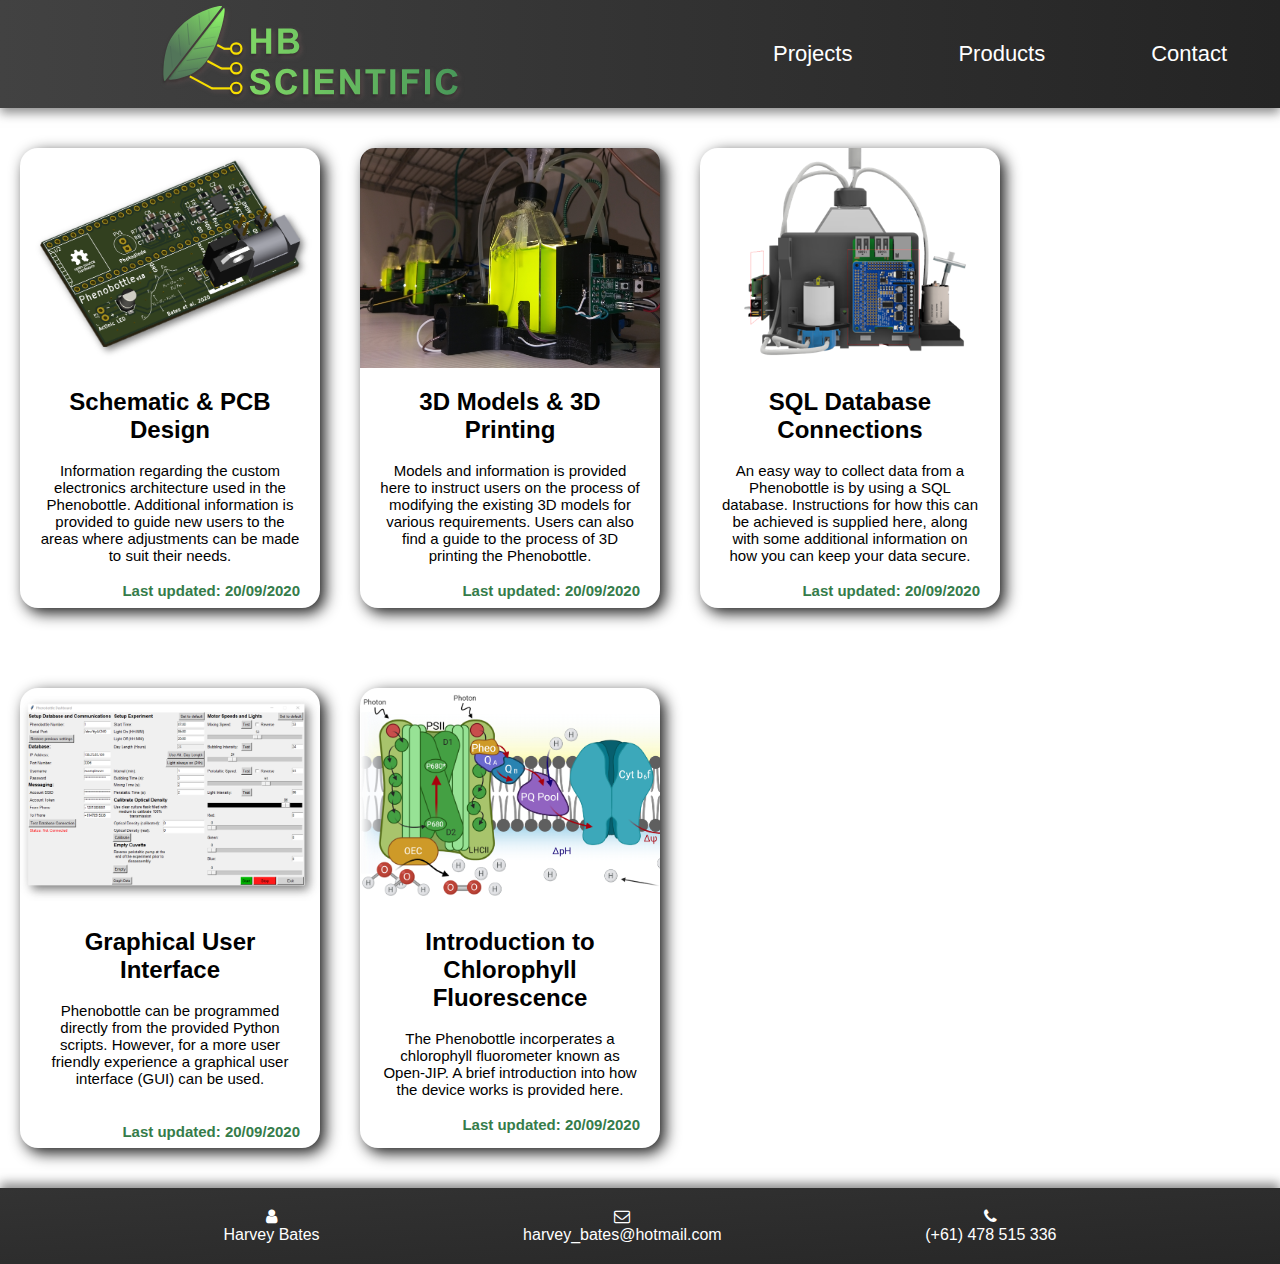
==== src/phenobottle.html @ da9b17ee "inital commit" ====
<!DOCTYPE html>
<html lang="en">
<head>
    <meta charset="UTF-8">
    <meta name="viewport" content="width=device-width, initial-scale=1.0">
    <link rel="stylesheet" href="https://cdnjs.cloudflare.com/ajax/libs/font-awesome/4.7.0/css/font-awesome.min.css">
    <link rel="stylesheet" href="./style.css"/>
    <title>HB Scientific | Phenobottle</title>
</head>

<body>
    <header>
        <div class="logo-container">
            <a  href="index.html">
                <img src="/imgs/CompanyLogo.svg" alt="logo" class="svg" width=300 >
            </a>
        </div>
        <nav>
            <ul class="nav-links">
                <li><a class="nav-link" href="projects.html">Projects</a></li>
                <li><a class="nav-link" href="#">Products</a></li>
                <li><a class="nav-link" href="#">Contact</a></li>
            </ul>
        </nav>
    </header>
    <div class="cards">
        <div class="card">
            <div class="schematic-image"></div>
                <div class="card-text">
                    <h2>Schematic & PCB Design</h2>
                    <br>
                    <p>Information regarding the custom electronics architecture 
                        used in the Phenobottle. Additional information is provided 
                        to guide new users to the areas where adjustments can be made 
                        to suit their needs.</p>
                        <br>
                    <p class="date">Last updated: 20/09/2020</p>
                </div>
        </div>
        <div class="card">
            <div class="model-image"></div>
                <div class="card-text">
                    <h2>3D Models & 3D Printing</h2>
                    <br>
                    <p>Models and information is provided here to instruct users on 
                        the process of modifying the existing 3D models for various 
                        requirements. Users can also find a guide to the process of 
                        3D printing the Phenobottle.</p>
                        <br>
                    <p class="date">Last updated: 20/09/2020</p>
                </div>
        </div>
        <div class="card">
            <div class="database-image"></div>
                <div class="card-text">
                    <h2>SQL Database Connections</h2>
                    <br>
                    <p>An easy way to collect data from a Phenobottle is by using a 
                        SQL database. Instructions for how this can be 
                        achieved is supplied here, along with some additional 
                        information on how you can keep your data secure.</p>
                        <br>
                    <p class="date">Last updated: 20/09/2020</p>
                </div>
        </div>
        <div class="card">
            <div class="userinterface-image"></div>
                <div class="card-text">
                    <h2>Graphical User Interface</h2>
                    <br>
                    <p> Phenobottle can be programmed directly from the provided 
                        Python scripts. However, for a more user friendly experience 
                        a graphical user interface (GUI) can be used.</p>
                        <br>
                        <br>
                    <p class="date">Last updated: 20/09/2020</p>
                </div>
        </div>
        <div class="card">
            <div class="photosynthesis-image"></div>
                <div class="card-text">
                    <h2>Introduction to Chlorophyll Fluorescence</h2>
                    <br>
                    <p> The Phenobottle incorperates a chlorophyll fluorometer known 
                        as Open-JIP. A brief introduction into how the device works is 
                        provided here.</p>
                    <br>
                    <p class="date">Last updated: 20/09/2020</p>
                </div>
        </div>
    </div>
    <footer id="footer">
        <div class="footer-items">
            <div class="name">
                <i class="fa fa-user"></i>
                <p>Harvey Bates</p>
            </div>
            <div class="email">
                <i class="fa fa-envelope-o"></i><br>
                <a href="mailto:harvey_bates@hotmail.com" class="email-add">harvey_bates@hotmail.com</a>
            </div>
            <div class="phone">
                <i class="fa fa-phone"></i> 
                <p>(+61) 478 515 336</p>
            </div>
        </div>
    </footer>

</body>
</html>
---- src/style.css ----
*{
    margin: 0px;
    padding: 0px;
    box-sizing: border-box;
}

body{
    font-family: 'Poppins', sans-serif;
    display: flex;
    align-items: center;
    justify-content: center;
    flex-direction: column;
    min-height: 100vh;
}

header{
    display: flex;
    width: 100vw;
    height: 12vh;
    align-items: center;
    background-image: linear-gradient(to right, #424242, #242424);
    box-shadow: 0px 5px 10px rgba(65, 65, 65, 0.6);
}

.logo-container, .nav-links{
    display:flex;
}
.logo-container{
    flex: 1;
    padding-left: 10em;
}
.svg{
    filter: drop-shadow(2px 2px 2px rgba(104, 84, 84, 0.7));
}
nav{
    flex: 1;
}
.nav-links{
    justify-content: space-around;
    align-items: center;
    list-style: none;
}
.nav-link{
    color: white;
    font-size: 22px;
    text-decoration: none;
    transition: 500ms;
}
.nav-link:hover{
    color: rgb(210, 212, 97);
    text-decoration: underline;
}
.contact-button{
    background-color: #4B6954;
    color: white;
    border-radius: 10px;
    padding: 5px;
    font-size: 18px;
    cursor: pointer;
    border: 2px solid white;
    transition: 500ms;
}
.contact-button:hover{
    background: white;
    border: 2px solid darkslategray;
    color: darkslategray;
}
hr.solid {
    border-top: 5px solid darkslategray;
}

.headings{
    color: rgb(26, 43, 43);
}
.phenobottle-container{
    padding: 4em;
    display: flex;
    min-height: 50vh;
    align-items: center;
}
.phenobottle-img {
    align-items: center;
    transition: 500ms;
}
.phenobottle-text{
    padding: 2em;
    text-align: left;
    padding-left: 5em;
}

.openjip-container{
    padding: 4em;
    display: flex;
    min-height: 50vh;
    align-items: center;
}
.openjip-img {
    align-items: center;
    transition: 500ms;
}
.openjip-text{
    padding: 2em;
    text-align: left;
    padding-left: 5em;
}

.openjip-info, .phenobottle-info{
    display: flex;
    padding: 1em;
    align-items: center;
}
.openjip-info-btn, .phenobottle-info-btn{
    background-color: transparent;
    color: darkslategray;
    font-weight: bold;
    padding: 10px 10px;
    font-size: 16px;
    cursor: pointer;
    border: 2px solid darkslategray;
    transition: 500ms;
}
.openjip-git-logo, .phenobottle-git-logo{
    padding: 1em;
    width: 80%;
    display: flex;
    min-height: 5vh;
}

.openjip-img:hover, .phenobottle-img:hover{
    transform: scale(1.2);
}

.openjip-info-btn:hover, .phenobottle-info-btn:hover{
    background: darkslategray;
    border: 2px solid darkslategray;
    color: white;
}

.openjip-git-logo:hover, .phenobottle-git-logo:hover{
    animation: shake 500ms;
}

@keyframes shake {
    0% { transform: rotate(0deg); }
    25% { transform: rotate(-5deg); }
    50% { transform: rotate(0deg); }
    75% { transform: rotate(5deg); }
  }


.cards{
    display: flex;
    flex-wrap: wrap;
}

.card{
    margin: 20px;
    margin-top: 40px;
    margin-bottom: 40px;
    display: grid;
    grid-template-columns: 300px;
    grid-template-rows: 220px 160px 80px;
    grid-template-areas: "image" "text";
    border-radius: 18px;
    box-shadow: 5px 5px 15px rgba(0, 0, 0, 0.9);
    transition: 500ms;
    cursor: pointer;
    background-color: #ffffff;
}
.schematic-image{
    grid-area: image;
    background-image: url('/imgs/electronics.png');
    border-top-left-radius: 15px;
    border-top-right-radius: 15px;
    background-size: cover;
}
.model-image{
    grid-area: image;
    background-image: url('/imgs/3dmodels.jpg');
    border-top-left-radius: 15px;
    border-top-right-radius: 15px;
    background-size: cover;
}
.database-image{
    grid-area: image;
    background-image: url('/imgs/database.jpg');
    border-top-left-radius: 15px;
    border-top-right-radius: 15px;
    background-size: cover;
}
.userinterface-image{
    grid-area: image;
    background-image: url('/imgs/gui.png');
    border-top-left-radius: 15px;
    border-top-right-radius: 15px;
    background-size: contain;
    background-repeat: no-repeat;
    background-position: center;
}
.photosynthesis-image{
    grid-area: image;
    background-image: url('/imgs/photosynthesis.png');
    border-top-left-radius: 15px;
    border-top-right-radius: 15px;
    background-size: cover;
}
.card-text{
    grid-area: text;
    margin: 20px;
    text-align: center;
}
.card-text .date{
    color: #357c4a;
    font-weight: bold;
    text-align: right;
}
.card-text p{
    color: black;
    font-size: 15px;
    font-weight: 300;
}
.card-text .h2{
    margin-top: 10px;
    font-size: 28px;
}
.card:hover{
    transform: scale(1.1);
    box-shadow: 5px 5px 15px rgb(0, 0, 0, 0.6);
}




footer{
    width: 100%;
    margin-top: auto;
    color: white;
    text-align: center;
    background-image: linear-gradient(to bottom right, #333333, #272727);
    position: relative;
    box-shadow: 0px -5px 10px rgba(65, 65, 65, 0.6);
}
.footer-items{
    display: flex;
    min-height: 8vh;
    align-items: center;
    justify-content: space-evenly;
    padding: 20px;
}
.email-add{
    color: white;
    text-decoration: none;
}
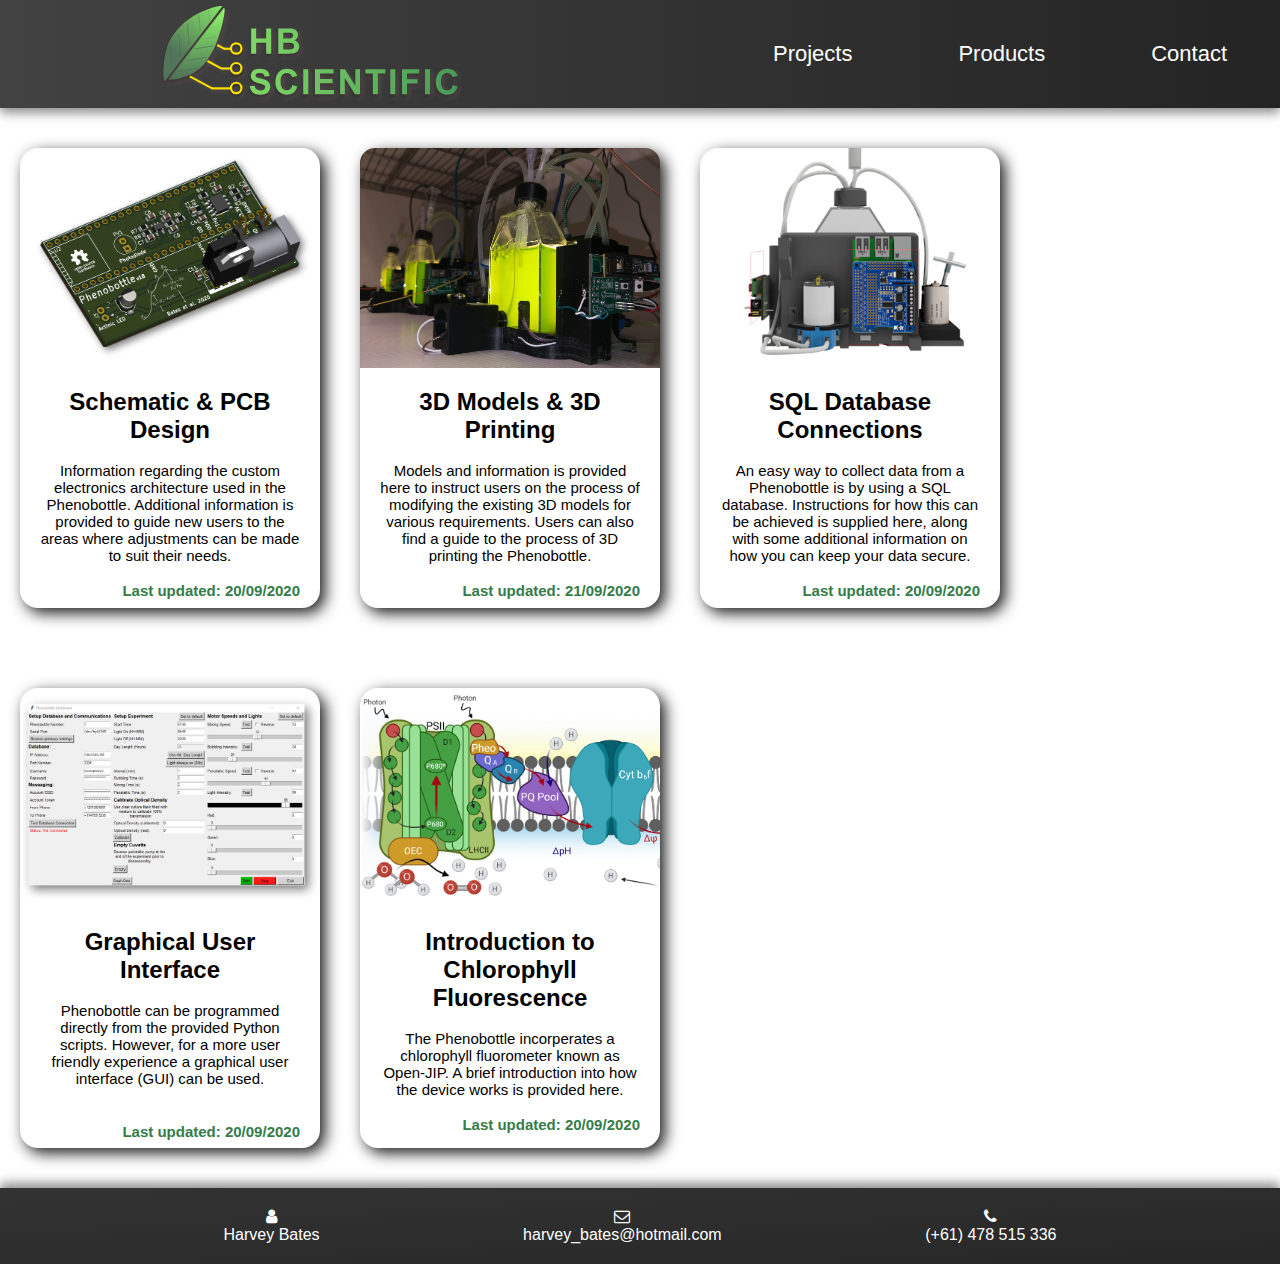
==== commit 308e2316: "inital commit" ====
--- a/src/phenobottle.html
+++ b/src/phenobottle.html
@@ -47,7 +47,7 @@
                         requirements. Users can also find a guide to the process of 
                         3D printing the Phenobottle.</p>
                         <br>
-                    <p class="date">Last updated: 20/09/2020</p>
+                    <p class="date">Last updated: 21/09/2020</p>
                 </div>
         </div>
         <div class="card">
